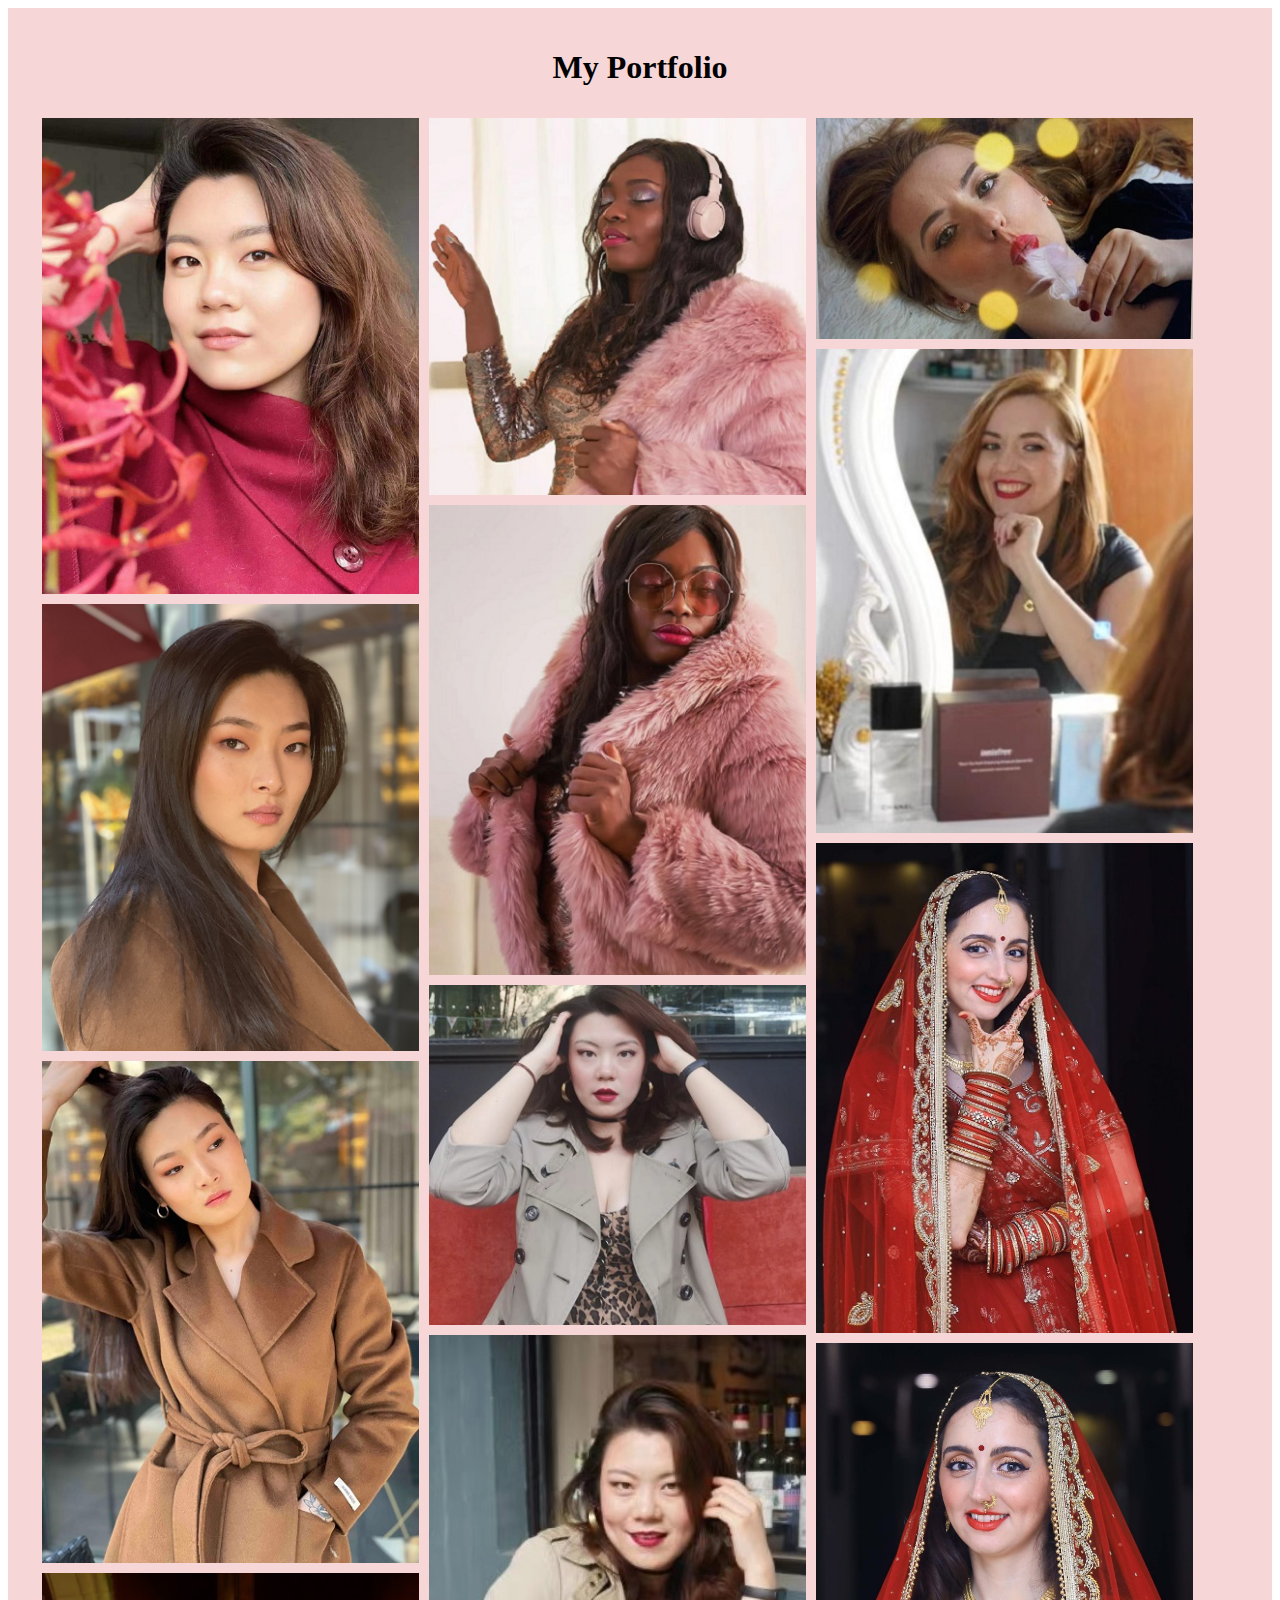
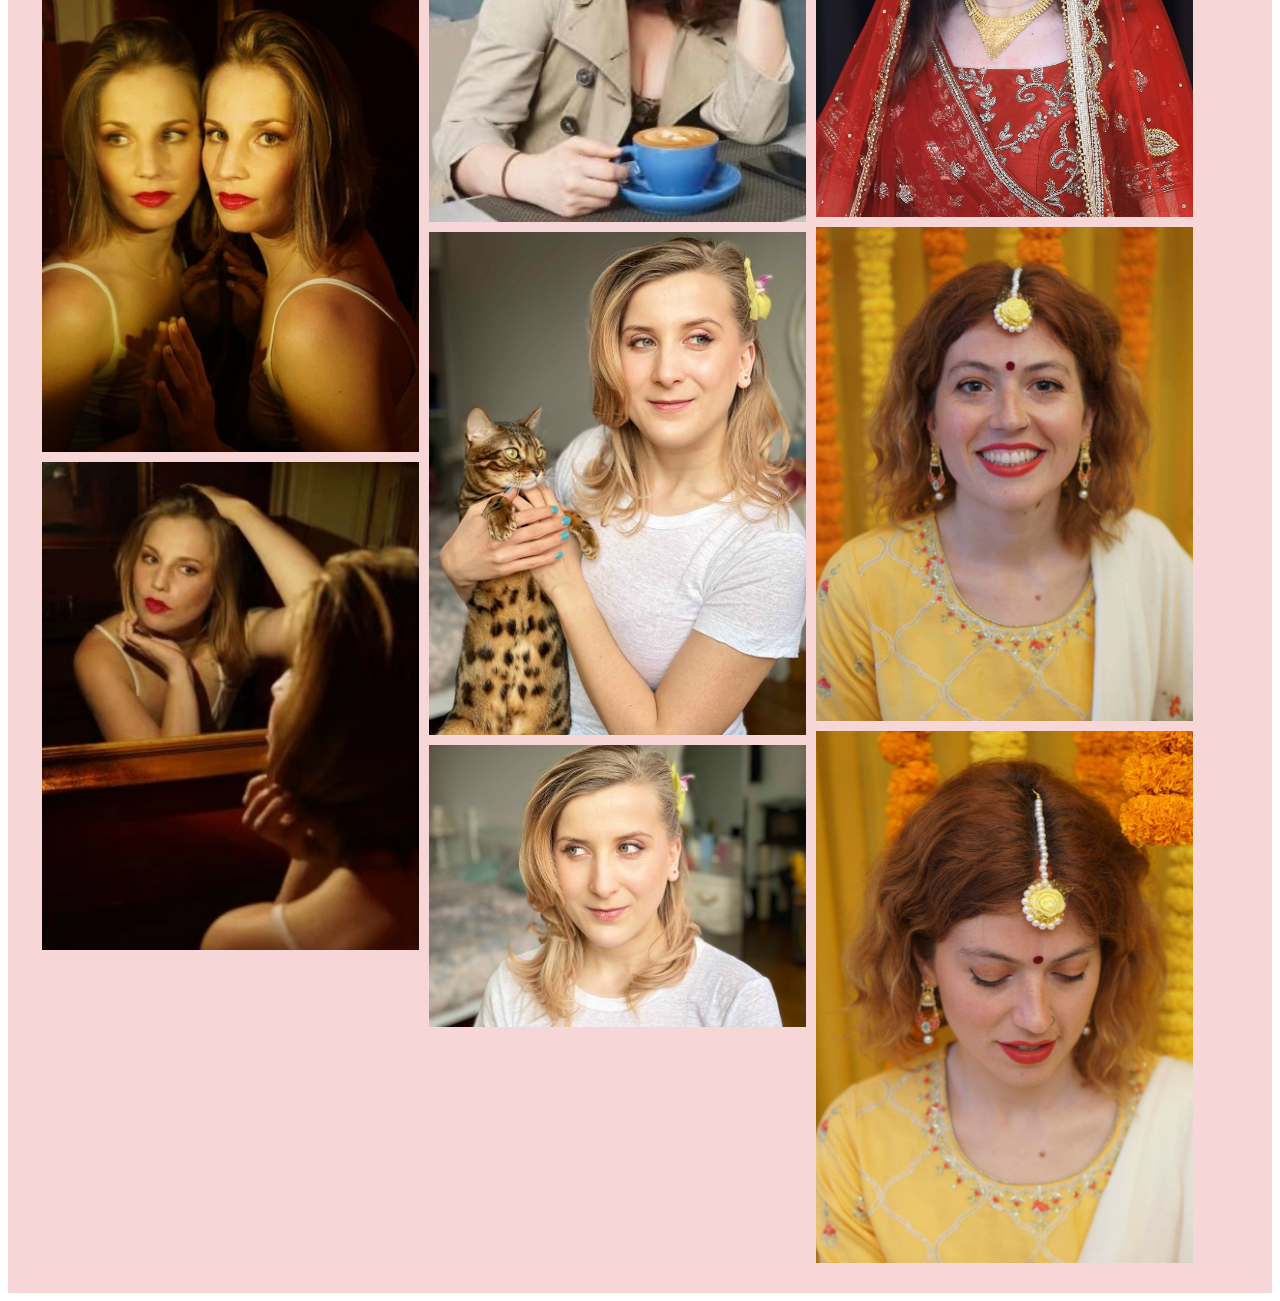
==== portfolio.html @ 925a5a45 "initial commit" ====
<!DOCTYPE html>
<html lang="en" dir="ltr">
  <head>
    <meta charset="utf-8">
    <title>Portfolio</title>
<link rel="stylesheet" href="css/style.css">
  </head>
  <body>
    <main>


      <h1>My Portfolio</h1>
      <div class="row">
        <div class="column">
            <img src="images/model9.jpg" alt="model photo">
            <img src="images/model2.jpg" alt="model photo">
            <img src="images/model2a.jpg" alt="model photo">

          <img src="images/model4.jpg" alt="model photo">
          <img src="images/model4a.jpg" alt="model photo">





        </div>
        <div class="column">
          <img src="images/model1a.jpg" alt="model photo">
          <img src="images/model1.jpg" alt="model photo">
          <img src="images/model5.jpg" alt="model photo">
          <img src="images/model5a.jpg" alt="model photo">
          <img src="images/model6.jpg" alt="model photo">
          <img src="images/model6a.jpg" alt="model photo">



        </div>

        <div class="column">
          <img src="images/model3.jpg" alt="model photo">
          <img src="images/model3a.jpg" alt="model photo">
          <img src="images/model7.jpeg" alt="model photo">
          <img src="images/model7a.jpeg" alt="model photo">

          <img src="images/model8a.jpg" alt="model photo">
          <img src="images/model8.jfif" alt="model photo">

        </div>

      </div>


    </main>




  </body>
</html>
---- css/style.css ----
main {
  background-color: #f6d6d6;
  padding: 20px;
  text-align: center;
}
.row {
  display: flex;
  flex-wrap: wrap;
  padding: 0 4px;
}

/* Create four equal columns that sits next to each other */
.column {
  flex: 31%;
  max-width: 31%;
  margin: 0;
  padding: 5px;
}

.column img {
  margin: 0;
  padding: 5px;
  vertical-align: middle;
  width: 100%;
}


/* Responsive layout - makes the two columns stack on top of each other instead of next to each other */
@media screen and (max-width: 600px) {
  .column {
    flex: 100%;
    max-width: 100%;
  }
}
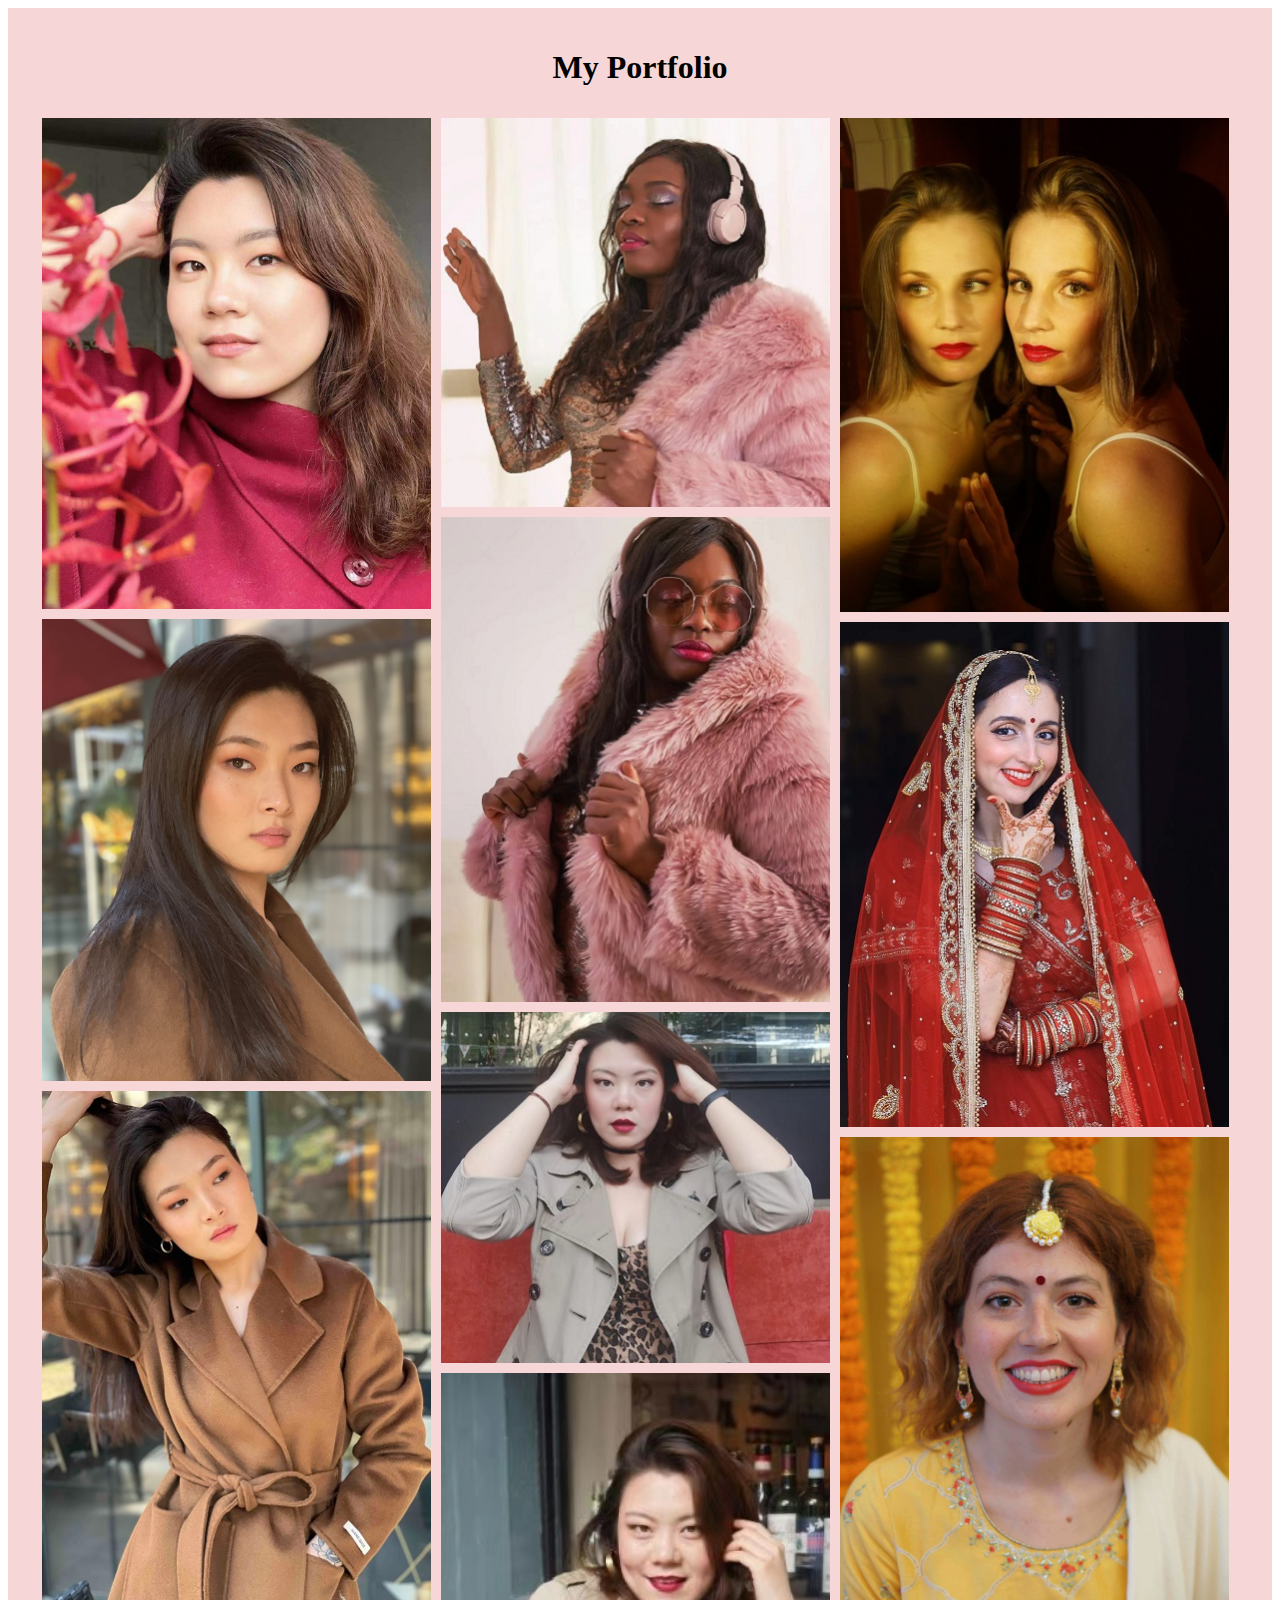
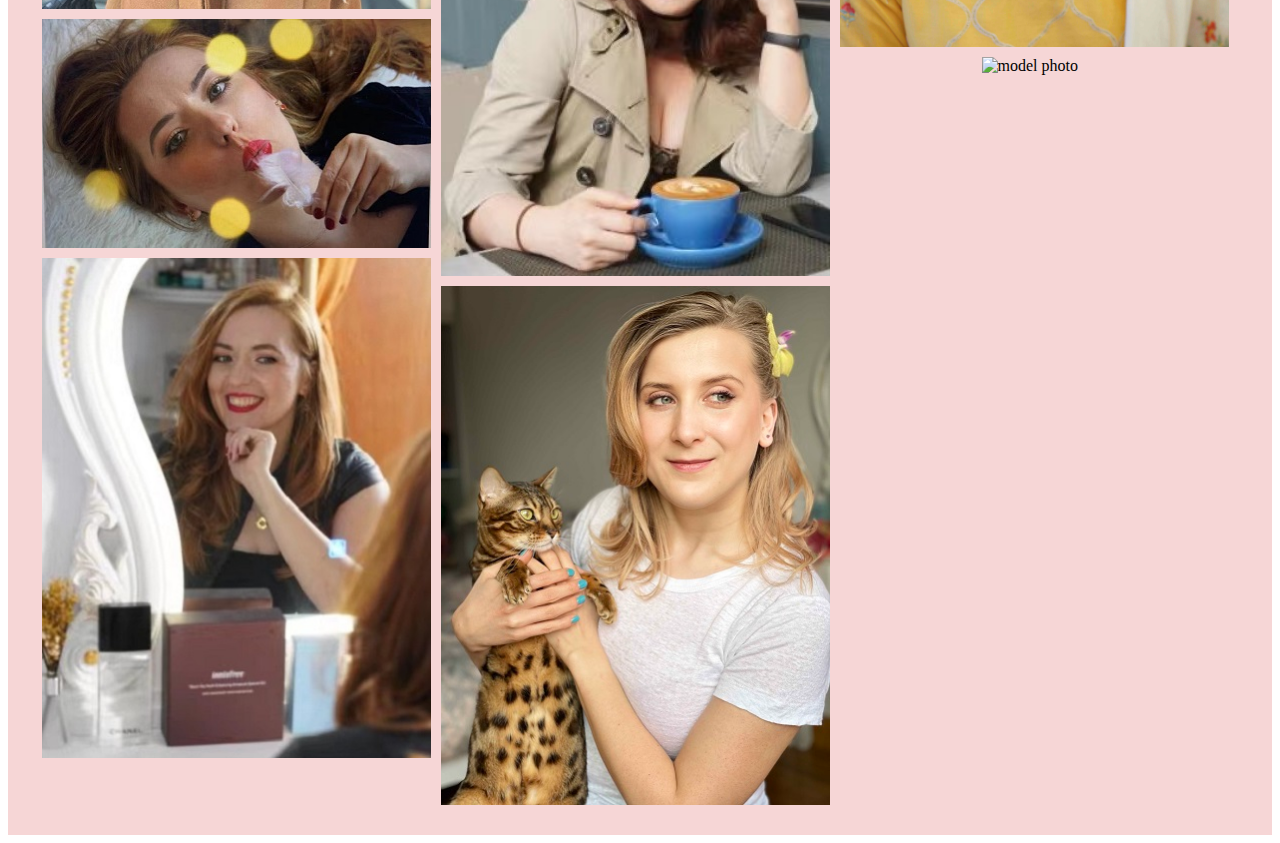
==== commit 8b95037e: "Update portfolio.html" ====
--- a/portfolio.html
+++ b/portfolio.html
@@ -1,59 +1,49 @@
 <!DOCTYPE html>
 <html lang="en" dir="ltr">
-  <head>
-    <meta charset="utf-8">
-    <title>Portfolio</title>
-<link rel="stylesheet" href="css/style.css">
-  </head>
-  <body>
-    <main>
+
+<head>
+  <meta charset="utf-8">
+  <title>Portfolio</title>
+  <link rel="stylesheet" href="css/style.css">
+</head>
+
+<body>
+  <main>
+
+    <h1>My Portfolio</h1>
+
+    <div class="row">
+      <div class="column">
+        <img src="images/model9.jpg" alt="model photo">
+        <img src="images/model2.jpg" alt="model photo">
+        <img src="images/model2a.jpg" alt="model photo">
+        <img src="images/model3.jpg" alt="model photo">
+        <img src="images/model3a.jpg" alt="model photo">
+      </div>
+
+      <div class="column">
+        <img src="images/model1a.jpg" alt="model photo">
+        <img src="images/model1.jpg" alt="model photo">
+        <img src="images/model5.jpg" alt="model photo">
+        <img src="images/model5a.jpg" alt="model photo">
+        <img src="images/model6.jpg" alt="model photo">
+      </div>
+
+      <div class="column">
+        <img src="images/model4.jpg" alt="model photo">
+        <img src="images/model7.jpeg" alt="model photo">
+        <img src="images/model8a.jpg" alt="model photo">
+        <img src="images/model10a.jpg" alt="model photo">
+      </div>
+
+    </div>
 
 
-      <h1>My Portfolio</h1>
-      <div class="row">
-        <div class="column">
-            <img src="images/model9.jpg" alt="model photo">
-            <img src="images/model2.jpg" alt="model photo">
-            <img src="images/model2a.jpg" alt="model photo">
-
-          <img src="images/model4.jpg" alt="model photo">
-          <img src="images/model4a.jpg" alt="model photo">
+  </main>
 
 
 
 
+</body>
 
-        </div>
-        <div class="column">
-          <img src="images/model1a.jpg" alt="model photo">
-          <img src="images/model1.jpg" alt="model photo">
-          <img src="images/model5.jpg" alt="model photo">
-          <img src="images/model5a.jpg" alt="model photo">
-          <img src="images/model6.jpg" alt="model photo">
-          <img src="images/model6a.jpg" alt="model photo">
-
-
-
-        </div>
-
-        <div class="column">
-          <img src="images/model3.jpg" alt="model photo">
-          <img src="images/model3a.jpg" alt="model photo">
-          <img src="images/model7.jpeg" alt="model photo">
-          <img src="images/model7a.jpeg" alt="model photo">
-
-          <img src="images/model8a.jpg" alt="model photo">
-          <img src="images/model8.jfif" alt="model photo">
-
-        </div>
-
-      </div>
-
-
-    </main>
-
-
-
-
-  </body>
 </html>
--- a/css/style.css
+++ b/css/style.css
@@ -11,8 +11,8 @@
 
 /* Create four equal columns that sits next to each other */
 .column {
-  flex: 31%;
-  max-width: 31%;
+  flex: 32%;
+  max-width: 32%;
   margin: 0;
   padding: 5px;
 }
@@ -28,7 +28,10 @@
 /* Responsive layout - makes the two columns stack on top of each other instead of next to each other */
 @media screen and (max-width: 600px) {
   .column {
+    .flex-item-right, .flex-item-left {
     flex: 100%;
-    max-width: 100%;
   }
+  max-width: 100%;
+  
 }
+}
